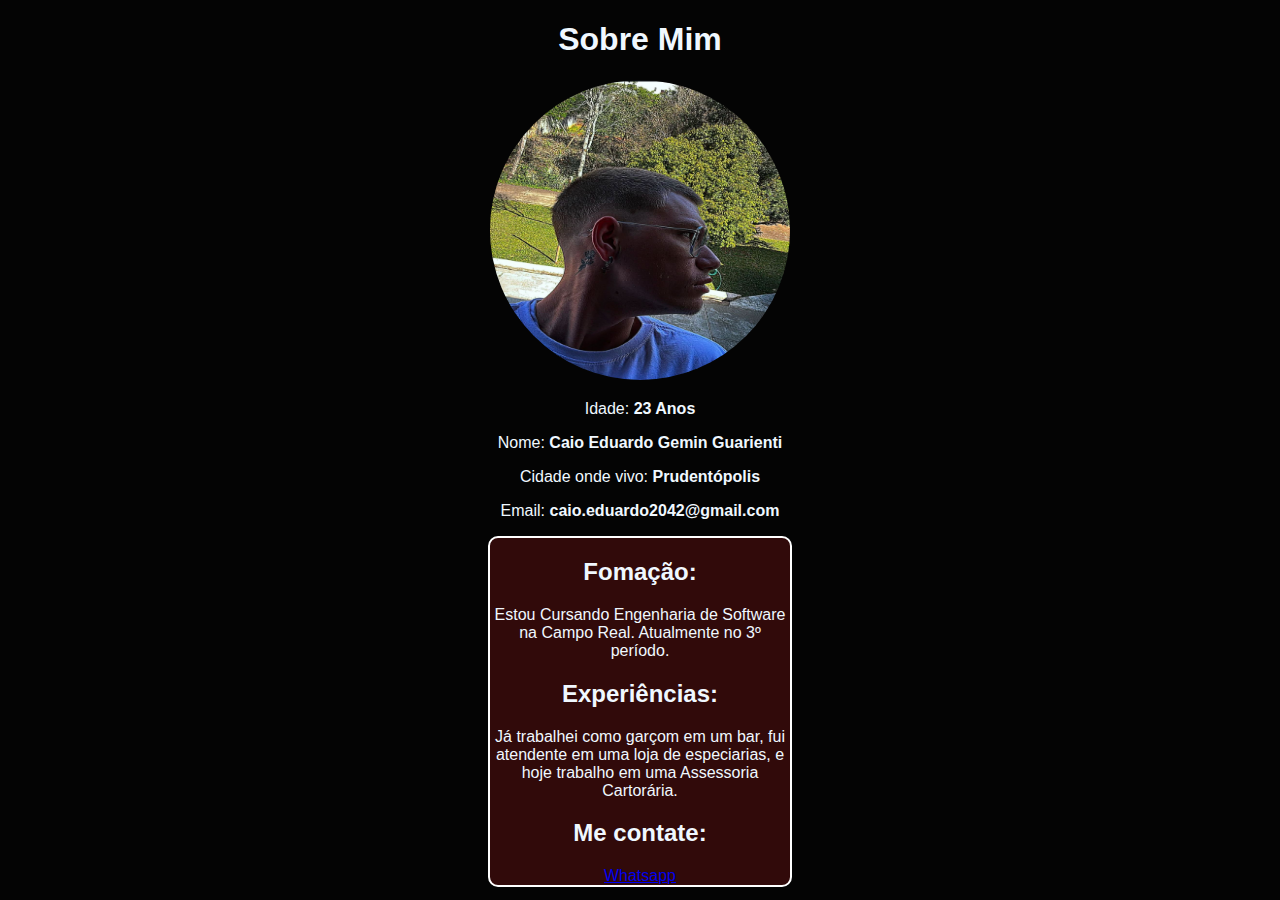
==== DSWM/Curriculo/index.html @ a7107354 "Add files via upload" ====
<!DOCTYPE html>
<html lang="pt-br">
<head>
    <meta charset="UTF-8">
    <meta name="viewport" content="width=device-width, initial-scale=1.0">
    <title>Curriculo Caio</title>
    <link rel="stylesheet" href="style.css">
    <h1><strong>Sobre Mim</strong></h1>
</head>
<body>
    <img src="Foto.jpg" alt="Ft" id="Foto">
    <p>Idade: <strong> 23 Anos </strong> </p>
    <p>Nome: <strong> Caio Eduardo Gemin Guarienti </strong> </p>
    <p>Cidade onde vivo: <strong> Prudentópolis </strong> </p>
    <p>Email: <strong> caio.eduardo2042@gmail.com </strong> </p>
    <p></p>
 <div id="quad" >
<h2><strong> Fomação:  </strong></h2>
<p>Estou Cursando Engenharia de Software na Campo Real. Atualmente no 3º período.</p>
<h2><strong>Experiências: </strong></h2>
<p>Já trabalhei como garçom em um bar, fui atendente em uma loja de especiarias, e hoje trabalho em uma Assessoria Cartorária. </p>
<h2><strong>Me contate: </strong></h2>
    <a href="https.//wa.me/5542998591077" target="_blank" color: white>Whatsapp </a> 
 </div>





    </body>
</html>
---- DSWM/Curriculo/style.css ----
#Foto{
    border-radius: 50%;
    width: 300px;
    height: 300px;
}
body{
    background-color: rgb(4, 4, 4);
    font-family: Arial, Helvetica, sans-serif;
    color: aliceblue;
    text-align: center;
}
#quad{
    border: 2px solid white;
    border-radius: 10px;
    width: 300px;
    height: auto;
    text-align: center;
    margin-left: auto;
    margin-right: auto;
    background-color: rgb(49, 10, 10);
}
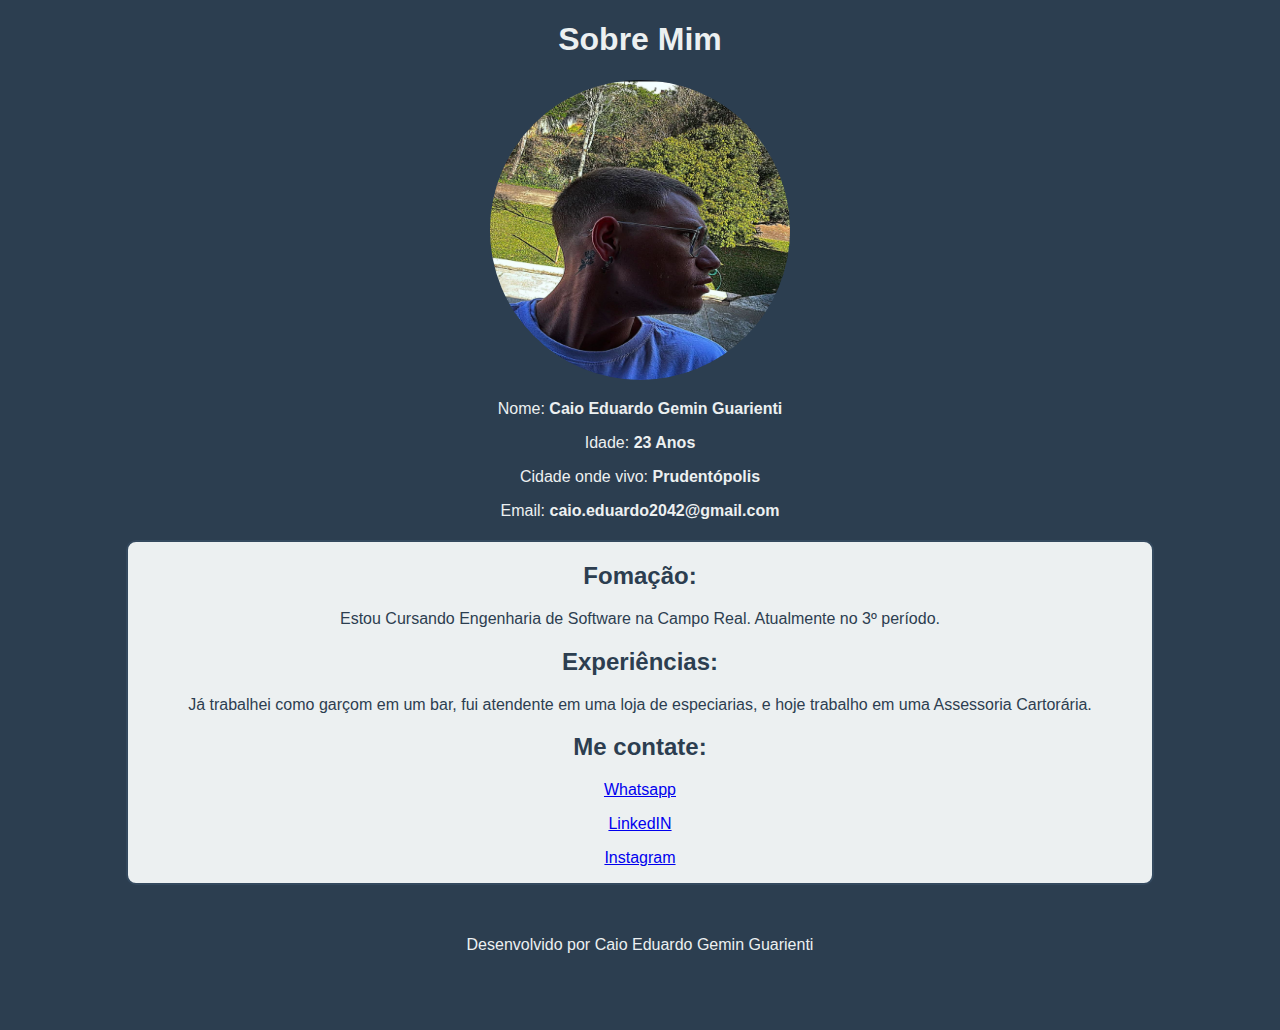
==== commit 6acca986: "Update index.html" ====
--- a/DSWM/Curriculo/index.html
+++ b/DSWM/Curriculo/index.html
@@ -9,8 +9,8 @@
 </head>
 <body>
     <img src="Foto.jpg" alt="Ft" id="Foto">
+    <p>Nome: <strong> Caio Eduardo Gemin Guarienti </strong> </p>
     <p>Idade: <strong> 23 Anos </strong> </p>
-    <p>Nome: <strong> Caio Eduardo Gemin Guarienti </strong> </p>
     <p>Cidade onde vivo: <strong> Prudentópolis </strong> </p>
     <p>Email: <strong> caio.eduardo2042@gmail.com </strong> </p>
     <p></p>
@@ -20,12 +20,12 @@
 <h2><strong>Experiências: </strong></h2>
 <p>Já trabalhei como garçom em um bar, fui atendente em uma loja de especiarias, e hoje trabalho em uma Assessoria Cartorária. </p>
 <h2><strong>Me contate: </strong></h2>
-    <a href="https.//wa.me/5542998591077" target="_blank" color: white>Whatsapp </a> 
- </div>
-
-
-
-
-
+    <a href="https://wa.me/5542998591077" target="_blank">Whatsapp </a> 
+    <p><a href="https://www.linkedin.com/in/caio-eduardo-b63343353" target="_blank">LinkedIN </a></p>
+    <p><a href="https://www.instagram.com/caiogemin_/" target="_blank">Instagram</a></p>
+</div>
+<div id="rodapé">
+<p>Desenvolvido por Caio Eduardo Gemin Guarienti</p>
+</div>
     </body>
-</html>+</html>
--- a/DSWM/Curriculo/style.css
+++ b/DSWM/Curriculo/style.css
@@ -1,21 +1,30 @@
-#Foto{
+#Foto {
     border-radius: 50%;
     width: 300px;
     height: 300px;
 }
-body{
-    background-color: rgb(4, 4, 4);
+body {
+    background-color: #2c3e50;
     font-family: Arial, Helvetica, sans-serif;
-    color: aliceblue;
+    color: #ecf0f1; 
     text-align: center;
+    padding-bottom: 60px; 
+    margin: 0;
 }
-#quad{
-    border: 2px solid white;
+
+#quad {
+    border: 2px solid #34495e; 
+    color: #2c3e50; 
     border-radius: 10px;
-    width: 300px;
+    width: 80%;
     height: auto;
     text-align: center;
-    margin-left: auto;
-    margin-right: auto;
-    background-color: rgb(49, 10, 10);
+    margin: 20px auto;
+    background-color: #ecf0f1; 
+    padding: auto;
 }
+#rodapé {
+    text-align: center;
+    padding-top: 15px;  
+    padding-bottom: auto;
+}
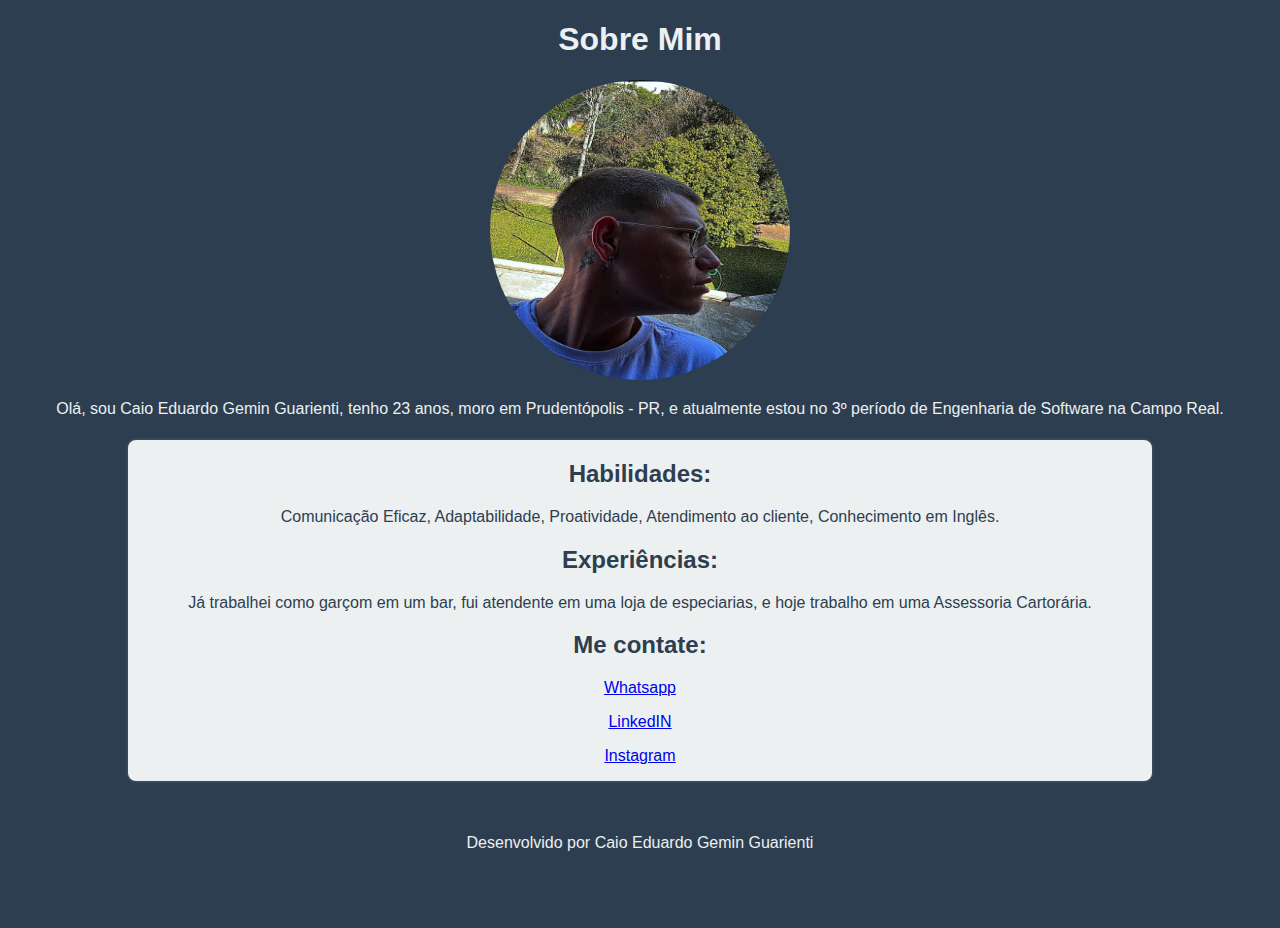
==== commit f8ba7a0a: "Update index.html" ====
--- a/DSWM/Curriculo/index.html
+++ b/DSWM/Curriculo/index.html
@@ -8,15 +8,14 @@
     <h1><strong>Sobre Mim</strong></h1>
 </head>
 <body>
+    <div id="content">
     <img src="Foto.jpg" alt="Ft" id="Foto">
-    <p>Nome: <strong> Caio Eduardo Gemin Guarienti </strong> </p>
-    <p>Idade: <strong> 23 Anos </strong> </p>
-    <p>Cidade onde vivo: <strong> Prudentópolis </strong> </p>
-    <p>Email: <strong> caio.eduardo2042@gmail.com </strong> </p>
-    <p></p>
+        <p>Olá, sou Caio Eduardo Gemin Guarienti, tenho 23 anos, moro em  Prudentópolis - PR, e atualmente estou no 3º período de Engenharia de Software na Campo Real. </p>
+        </p>
+    </div>  
  <div id="quad" >
-<h2><strong> Fomação:  </strong></h2>
-<p>Estou Cursando Engenharia de Software na Campo Real. Atualmente no 3º período.</p>
+<h2><strong> Habilidades:  </strong></h2>
+<p>Comunicação Eficaz, Adaptabilidade, Proatividade, Atendimento ao cliente, Conhecimento em Inglês. </p>
 <h2><strong>Experiências: </strong></h2>
 <p>Já trabalhei como garçom em um bar, fui atendente em uma loja de especiarias, e hoje trabalho em uma Assessoria Cartorária. </p>
 <h2><strong>Me contate: </strong></h2>
